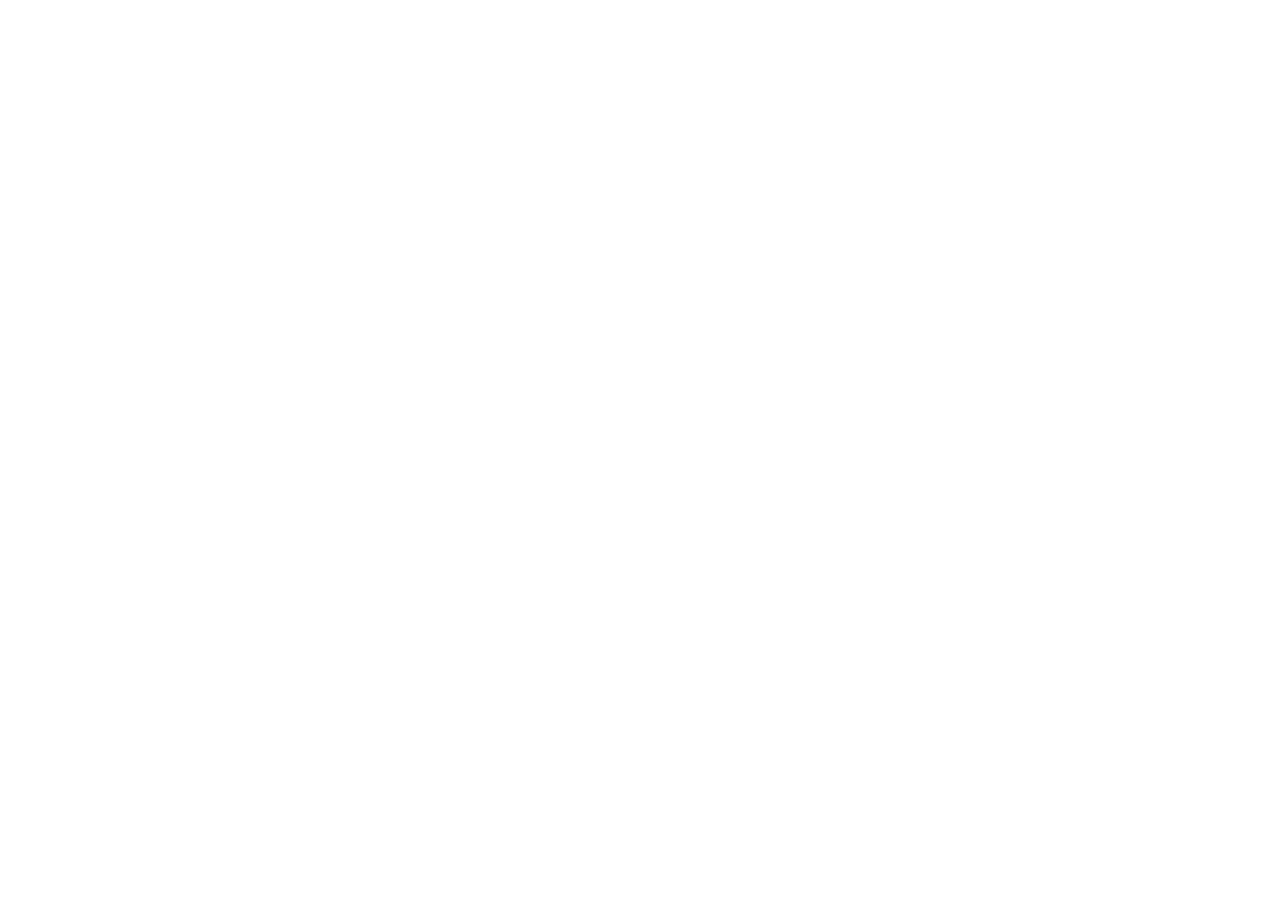
==== index.html @ 35b56613 "Inicializacion de repositorio + Creacion de Directorios + Inicializacion de ficheros" ====
<!DOCTYPE html>
<html lang="en">
<head>
    <meta charset="UTF-8">
    <meta http-equiv="X-UA-Compatible" content="IE=edge">
    <meta name="viewport" content="width=device-width, initial-scale=1.0">
    <link rel="stylesheet" href="css/index.css">
    <title>El Nido Virtual</title>
</head>
<body>
    
</body>
</html>
---- css/index.css ----
* {
    margin: 0;
    padding: 0;
    box-sizing: content-box;
}
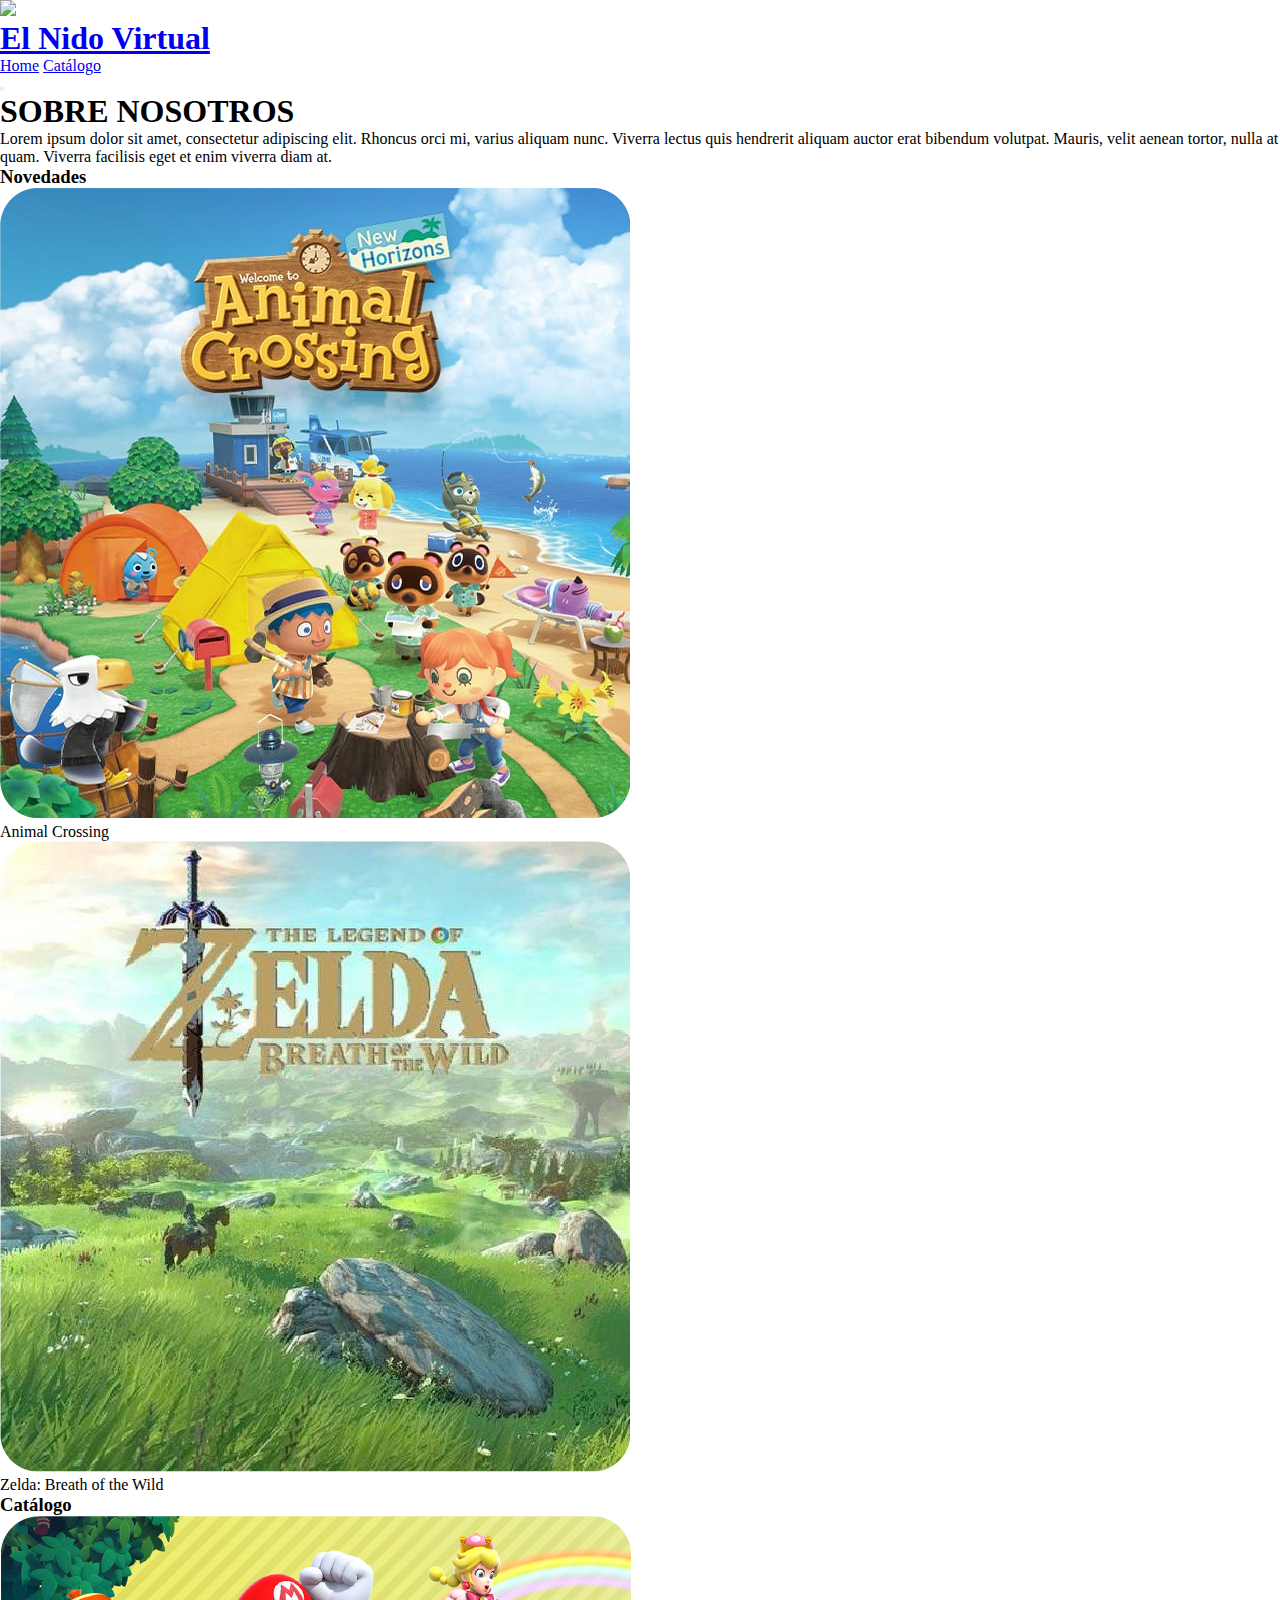
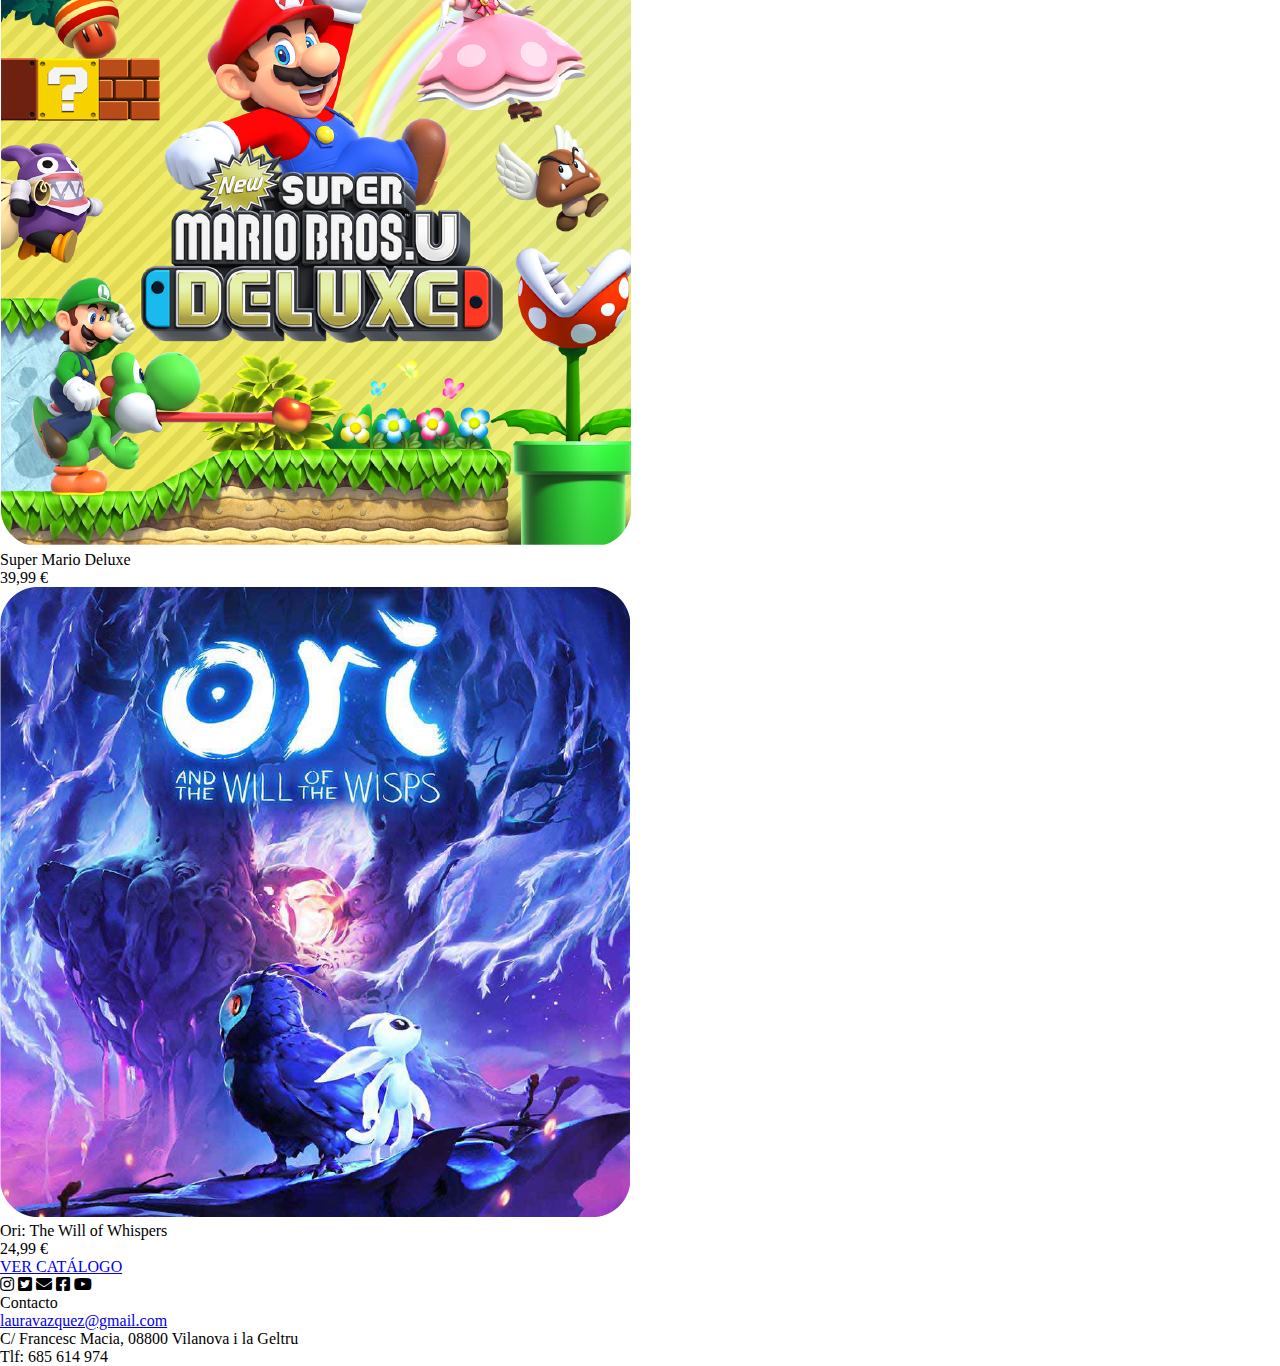
==== commit 84330462: "added an email link" ====
--- a/index.html
+++ b/index.html
@@ -1,13 +1,110 @@
 <!DOCTYPE html>
-<html lang="en">
-<head>
-    <meta charset="UTF-8">
-    <meta http-equiv="X-UA-Compatible" content="IE=edge">
-    <meta name="viewport" content="width=device-width, initial-scale=1.0">
-    <link rel="stylesheet" href="css/index.css">
-    <title>El Nido Virtual</title>
-</head>
-<body>
-    
-</body>
-</html>+<html lang="es">
+  <head>
+    <meta charset="UTF-8" />
+    <meta http-equiv="X-UA-Compatible" content="IE=edge" />
+    <meta name="viewport" content="width=device-width, initial-scale=1.0" />
+    <link rel="preconnect" href="https://fonts.googleapis.com" />
+    <link rel="preconnect" href="https://fonts.gstatic.com" crossorigin />
+    <link
+      href="https://fonts.googleapis.com/css2?family=Bungee&family=Montserrat:wght@400;900&display=swap"
+      rel="stylesheet"
+    />
+    <link rel="stylesheet" href="./css/index.css" />
+    <link rel="stylesheet" href="./css/homepage.css" />
+    <link
+      href="https://cdnjs.cloudflare.com/ajax/libs/font-awesome/5.13.0/css/all.min.css"
+      rel="stylesheet"
+    />
+
+    <title>ElNidoVirtual</title>
+  </head>
+  <body>
+    <header class="main-header">
+      <div class="logo">
+        <a class="main-logo" href="index.html" alt="logo"
+          ><img class="logo-img" src="./img/logo gaming.png" />
+          <h1 class="logo-title">El Nido Virtual</h1>
+        </a>
+      </div>
+      <nav id="nav" class="main-nav">
+        <div class="nav-links">
+          <a class="link-item" href="index.html">Home</a>
+          <a class="link-item" href="catalogue.html">Catálogo</a>
+        </div>
+      </nav>
+      <button id="button-menu" class="button-menu">
+        <span></span>
+        <span></span>
+        <span></span>
+      </button>
+    </header>
+    <main>
+      <div class="secciones">
+        <h1>SOBRE NOSOTROS</h1>
+        <p class="nosotros">
+          Lorem ipsum dolor sit amet, consectetur adipiscing elit. Rhoncus orci
+          mi, varius aliquam nunc. Viverra lectus quis hendrerit aliquam auctor
+          erat bibendum volutpat. Mauris, velit aenean tortor, nulla at quam.
+          Viverra facilisis eget et enim viverra diam at.
+        </p>
+      </div>
+      <div class="secciones">
+        <h3 class="titulo">Novedades</h3>
+        <div class="div-grid">
+          <!--Grid-->
+          <div class="caja-producto">
+            <!--Flex-->
+            <img src="./img/animal.png" />
+            <p class="nproducto">Animal Crossing</p>
+          </div>
+          <div class="caja-producto">
+            <!--Flex-->
+            <img src="./img/zelda.png" />
+            <p class="nproducto">Zelda: Breath of the Wild</p>
+          </div>
+        </div>
+      </div>
+      <div class="secciones">
+        <h3 class="titulo">Catálogo</h3>
+        <div class="div-grid">
+          <!-- Grid -->
+          <div class="caja-producto">
+            <!-- Flex -->
+            <img src="./img/mario_deluxe.png" />
+            <p class="nproducto">Super Mario Deluxe</p>
+            <p class="precio">39,99 €</p>
+          </div>
+          <div class="caja-producto">
+            <!-- Flex -->
+            <img src="./img/ori.png" />
+            <p class="nproducto">Ori: The Will of Whispers</p>
+            <p class="precio">24,99 €</p>
+          </div>
+        </div>
+        <div class="cata">
+          <a href="catalogue.html" class="catalogo">VER CATÁLOGO</a>
+        </div>
+      </div>
+    </main>
+
+    <footer>
+      <div class="social-media">
+        <i class="fab fa-instagram"></i>
+        <i class="fab fa-twitter-square"></i>
+        <i class="fas fa-envelope"></i>
+        <i class="fab fa-facebook-square"></i>
+        <i class="fab fa-youtube"></i>
+      </div>
+      <div class="contact">
+        <p>Contacto</p>
+        <a href="mailto:lauravazquez@gmail.com">
+          <p>lauravazquez@gmail.com</p>
+        </a>
+        <p>C/ Francesc Macia, 08800 Vilanova i la Geltru</p>
+        <p>Tlf: 685 614 974</p>
+      </div>
+    </footer>
+    <script src="./js/index.js"></script>
+  </body>
+</html>
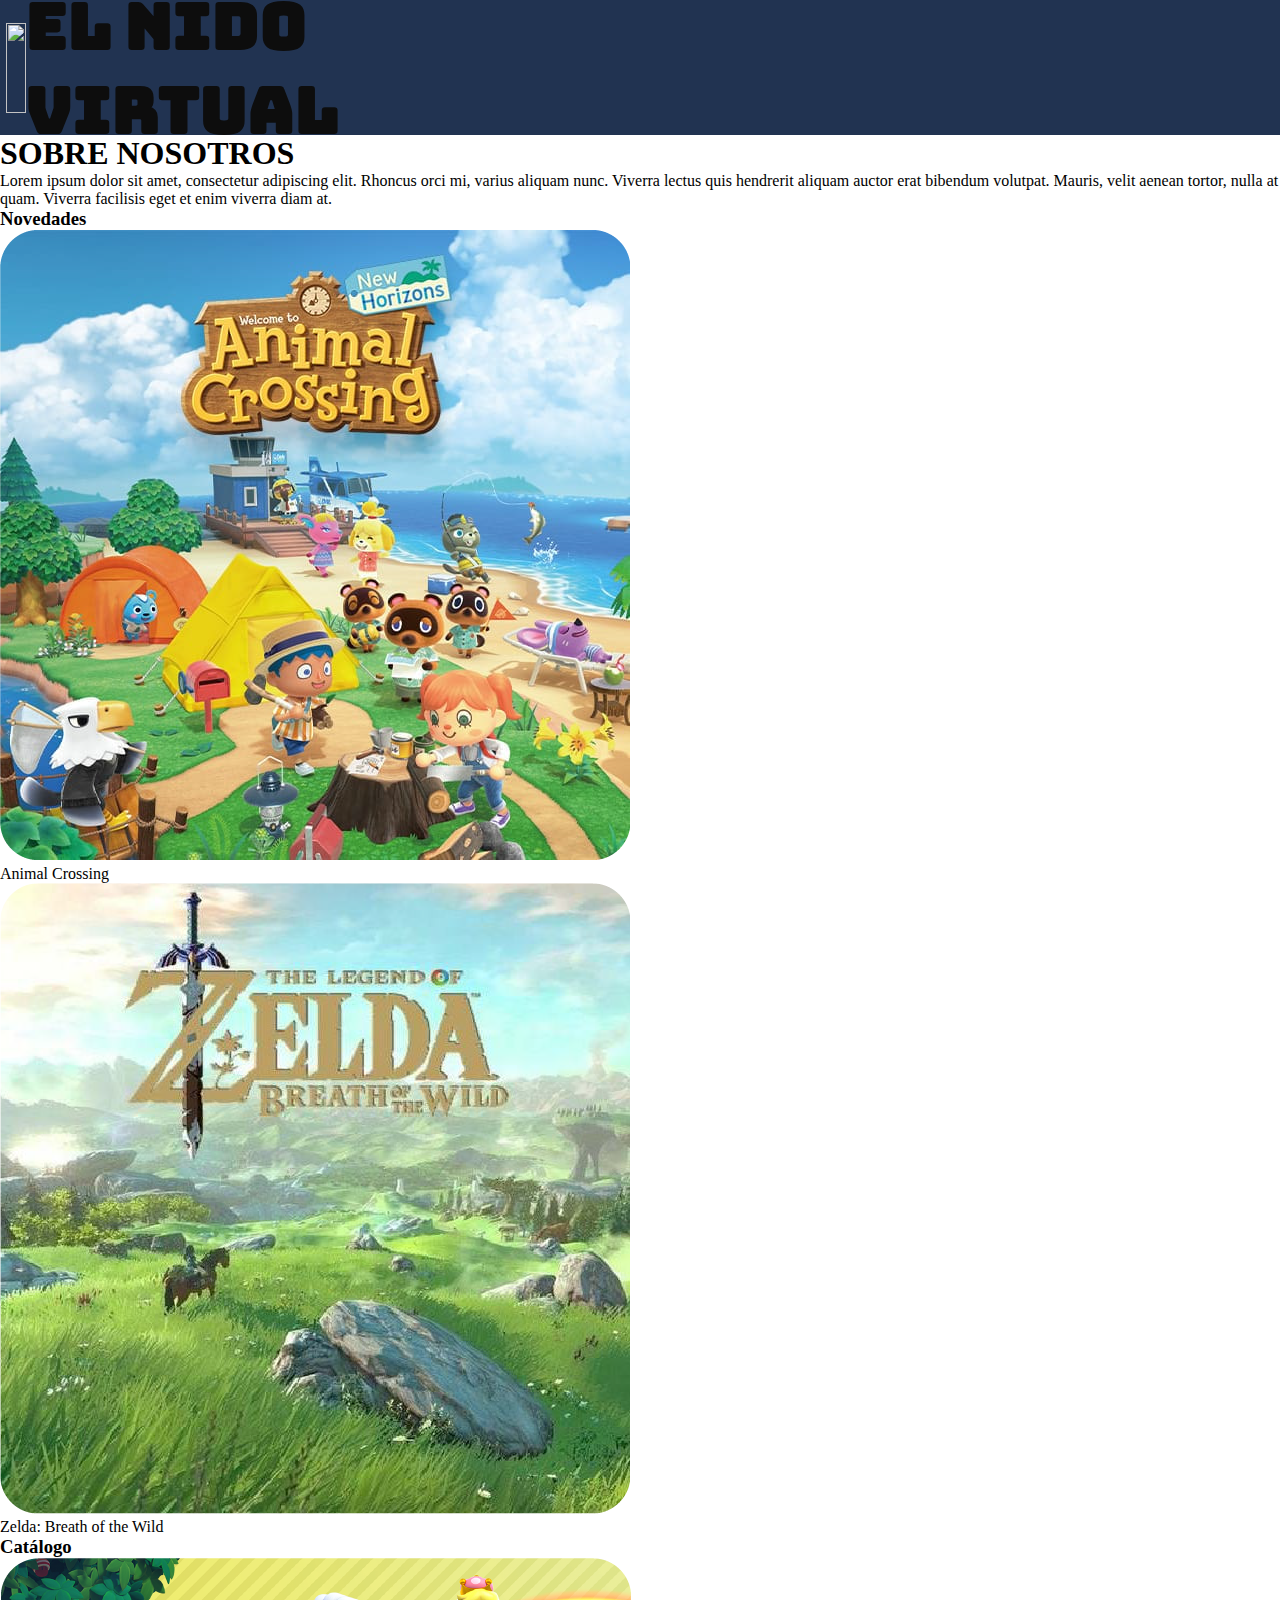
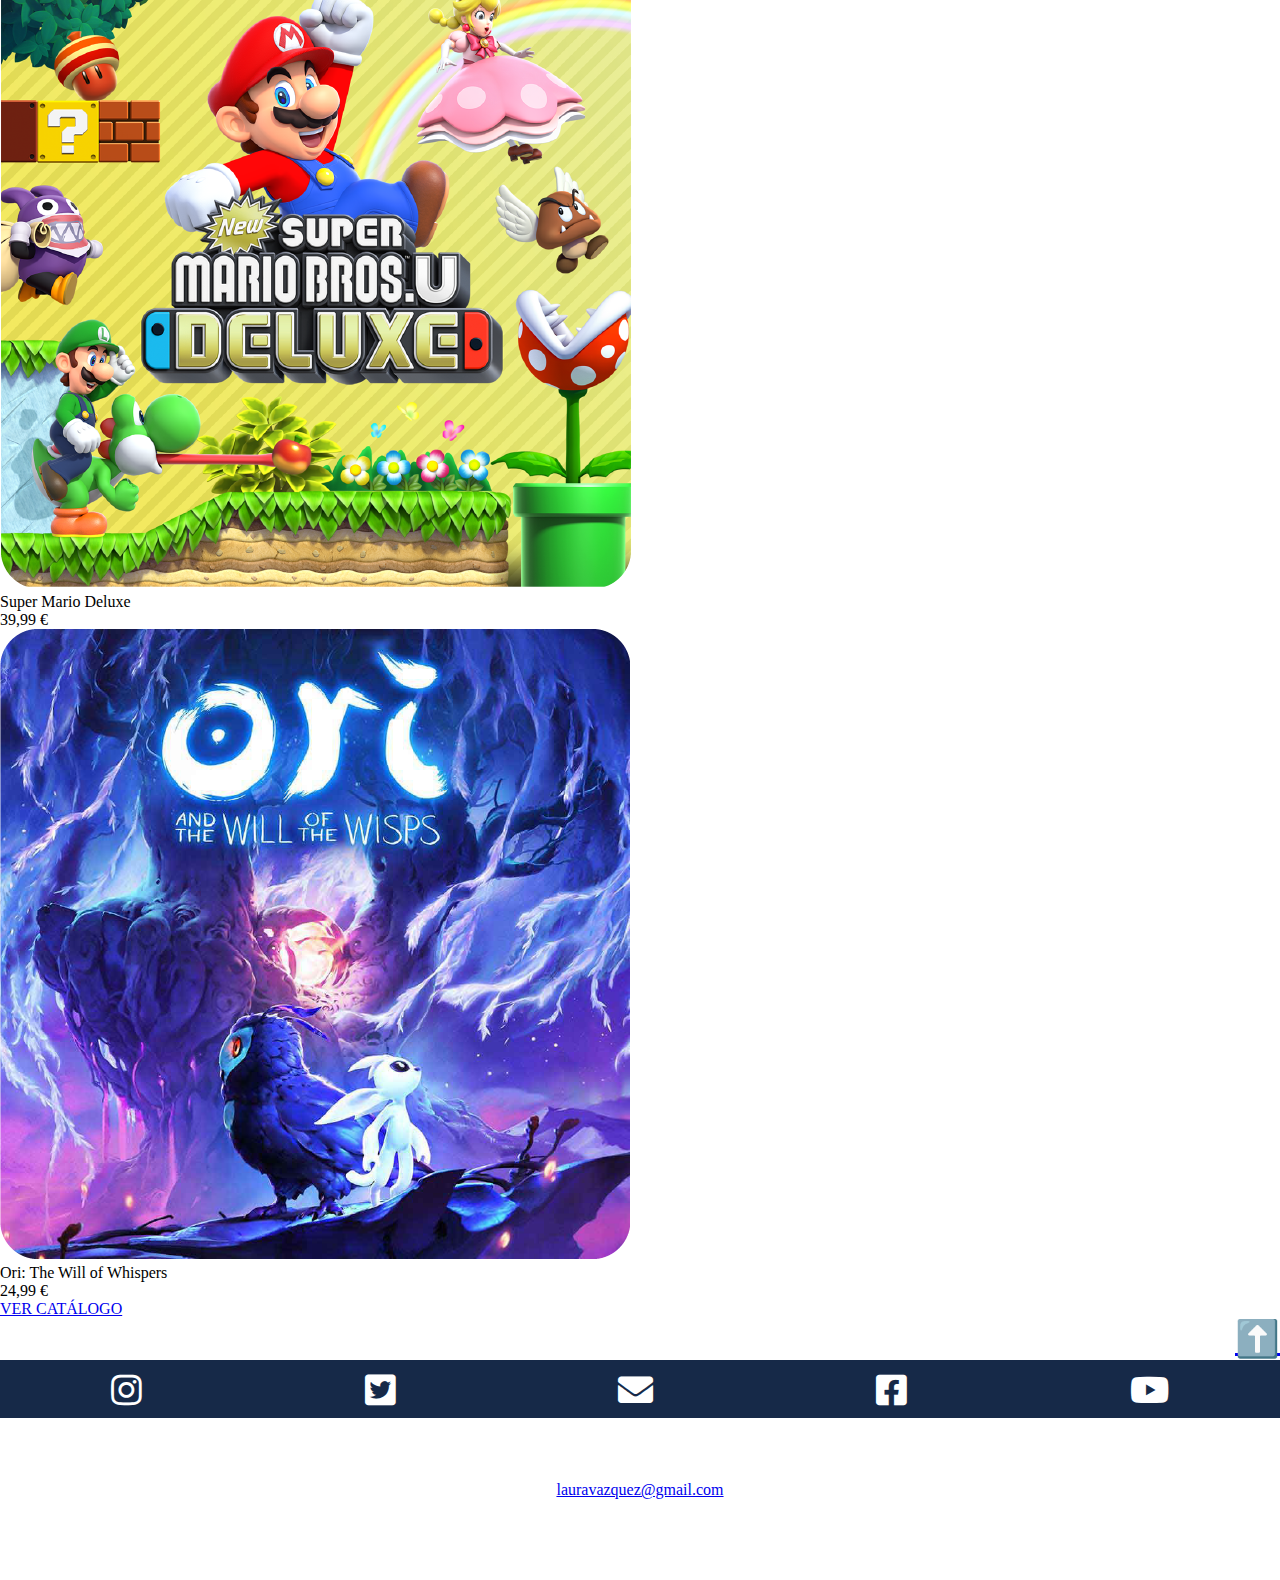
==== commit cfaa21e7: "added up button" ====
--- a/index.html
+++ b/index.html
@@ -85,9 +85,11 @@
         <div class="cata">
           <a href="catalogue.html" class="catalogo">VER CATÁLOGO</a>
         </div>
+        <div>
+          <a href="#button-menu" id="upButton">⬆️</a>
+        </div>
       </div>
     </main>
-
     <footer>
       <div class="social-media">
         <i class="fab fa-instagram"></i>
--- a/css/index.css
+++ b/css/index.css
@@ -1,5 +1,165 @@
 * {
-    margin: 0;
-    padding: 0;
-    box-sizing: content-box;
-}+  margin: 0;
+  padding: 0;
+  box-sizing: content-box;
+}
+
+.main-header {
+  height: 15vh;
+  display: flex;
+  justify-content: space-between;
+  align-items: center;
+  background-color: rgba(22, 41, 72, 1);
+  padding: 0 0.4rem;
+  opacity: 95%;
+}
+
+.main-logo {
+  color: black;
+  font-size: 32px;
+  text-decoration: none;
+  display: flex;
+  align-items: center;
+}
+
+.logo {
+  height: 10vh;
+  width: 50vw;
+  display: flex;
+  justify-content: flex-start;
+}
+
+.logo-img {
+  width: 100%;
+  height: 100%;
+}
+.logo-title {
+  font-family: "Bungee";
+}
+.main-nav {
+  display: flex;
+  justify-content: center;
+  position: fixed;
+  top: 0;
+  right: 0;
+  height: 100vh;
+  width: 70%;
+  margin-right: -100%;
+  transition: all 0.2 linear;
+  z-index: 1;
+  background-color: rgba(22, 41, 72, 1);
+}
+
+.main-nav.show {
+  margin-right: 0;
+}
+
+.nav-links {
+  background-color: rgba(22, 41, 72, 1);
+  display: flex;
+  flex-direction: column;
+  width: 70%;
+  height: 100%;
+  align-items: center;
+  justify-content: flex-start;
+}
+
+.link-item {
+  margin: 2rem;
+  color: white;
+  text-decoration: none;
+  font-weight: bold;
+  position: relative;
+  font-size: 1.5rem;
+}
+
+.button-menu {
+  z-index: 2;
+  width: 40px;
+  height: 40px;
+  border: none;
+  display: flex;
+  background: none;
+  flex-direction: column;
+  align-items: center;
+  justify-content: center;
+  cursor: pointer;
+}
+
+.button-menu span {
+  width: 37px;
+  height: 4px;
+  margin-bottom: 5px;
+  position: relative;
+  background: white;
+  border-radius: 3px;
+  transform-origin: 4px 0px;
+  transition: all 0.2 linear;
+}
+
+.button-menu.close span {
+  opacity: 1;
+  transform: rotate(45deg) translate(0px, 0px);
+  background: #ffffff;
+}
+
+.button-menu.close span:nth-child(2) {
+  transform: rotate(-45deg) translate(-10px, 5.5px);
+}
+
+.button-menu.close span:nth-child(3) {
+  display: none;
+}
+
+@media screen and (min-width: 768px) {
+  .button-menu {
+    display: none;
+  }
+  .main-logo {
+    flex-basis: 30%;
+  }
+  .main-nav {
+    position: static;
+    margin-left: 0;
+    flex-basis: 70%;
+    height: 100%;
+  }
+  .nav-links {
+    width: 100%;
+    flex-direction: row;
+    flex-wrap: wrap;
+    align-items: center;
+    justify-content: flex-end;
+    background: white;
+  }
+  .link-item {
+    display: inline-block;
+    margin-top: 0;
+    margin-right: 2rem;
+  }
+}
+
+.social-media {
+  display: flex;
+  background-color: rgba(22, 41, 72, 1);
+  color: white;
+  align-items: center;
+  justify-content: center;
+  justify-content: space-around;
+  font-size: 35px;
+  padding: 1.3vh 0;
+}
+
+.contact {
+  color: white;
+  display: flex;
+  text-align: center;
+  flex-direction: column;
+  padding: 5vh 0;
+}
+
+#upButton{
+  display: flex;
+  justify-content: flex-end;
+  font-size: 4vh;
+}
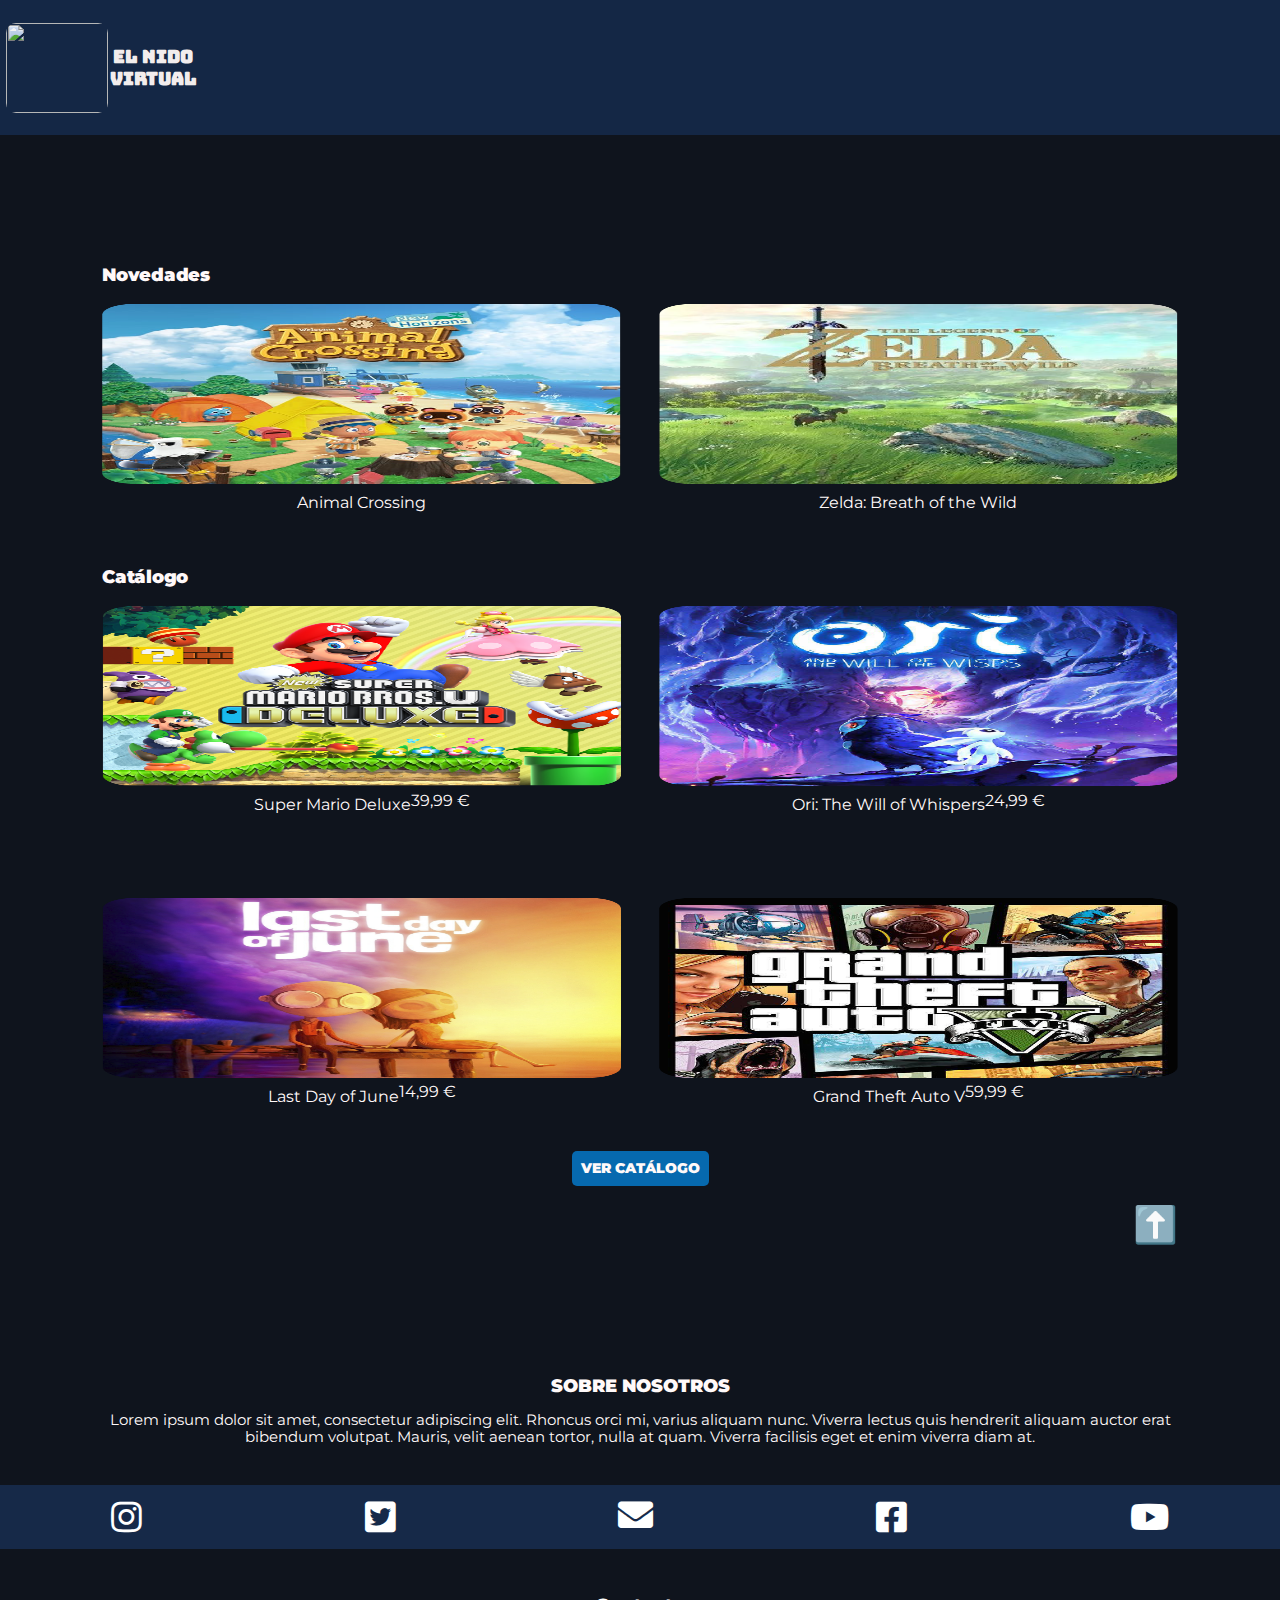
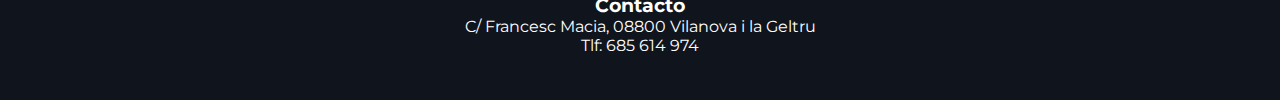
==== commit 02a3f812: "Setting header + footer on every page + Fixing styles on every page while setting header + footer" ====
--- a/index.html
+++ b/index.html
@@ -17,10 +17,10 @@
       rel="stylesheet"
     />
 
-    <title>ElNidoVirtual</title>
+    <title>El Nido Virtual</title>
   </head>
   <body>
-    <header class="main-header">
+    <header id="header" class="main-header">
       <div class="logo">
         <a class="main-logo" href="index.html" alt="logo"
           ><img class="logo-img" src="./img/logo gaming.png" />
@@ -41,17 +41,8 @@
     </header>
     <main>
       <div class="secciones">
-        <h1>SOBRE NOSOTROS</h1>
-        <p class="nosotros">
-          Lorem ipsum dolor sit amet, consectetur adipiscing elit. Rhoncus orci
-          mi, varius aliquam nunc. Viverra lectus quis hendrerit aliquam auctor
-          erat bibendum volutpat. Mauris, velit aenean tortor, nulla at quam.
-          Viverra facilisis eget et enim viverra diam at.
-        </p>
-      </div>
-      <div class="secciones">
         <h3 class="titulo">Novedades</h3>
-        <div class="div-grid">
+        <div class="div-grid div-novedades">
           <!--Grid-->
           <div class="caja-producto">
             <!--Flex-->
@@ -67,7 +58,7 @@
       </div>
       <div class="secciones">
         <h3 class="titulo">Catálogo</h3>
-        <div class="div-grid">
+        <div class="div-grid div-productos">
           <!-- Grid -->
           <div class="caja-producto">
             <!-- Flex -->
@@ -81,28 +72,46 @@
             <p class="nproducto">Ori: The Will of Whispers</p>
             <p class="precio">24,99 €</p>
           </div>
+          <div class="caja-producto">
+            <!-- Flex -->
+            <img src="./img/june.png" />
+            <p class="nproducto">Last Day of June</p>
+            <p class="precio">14,99 €</p>
+          </div>
+          <div class="caja-producto">
+            <!-- Flex -->
+            <img src="./img/gta.png" />
+            <p class="nproducto">Grand Theft Auto V</p>
+            <p class="precio">59,99 €</p>
+          </div>
         </div>
         <div class="cata">
           <a href="catalogue.html" class="catalogo">VER CATÁLOGO</a>
         </div>
         <div>
-          <a href="#button-menu" id="upButton">⬆️</a>
+          <a href="#header" id="upButton">⬆️</a>
         </div>
       </div>
     </main>
     <footer>
+      <div class="nosotros">
+        <h2>SOBRE NOSOTROS</h2>
+        <p>
+          Lorem ipsum dolor sit amet, consectetur adipiscing elit. Rhoncus orci
+          mi, varius aliquam nunc. Viverra lectus quis hendrerit aliquam auctor
+          erat bibendum volutpat. Mauris, velit aenean tortor, nulla at quam.
+          Viverra facilisis eget et enim viverra diam at.
+        </p>
+      </div>
       <div class="social-media">
         <i class="fab fa-instagram"></i>
         <i class="fab fa-twitter-square"></i>
-        <i class="fas fa-envelope"></i>
+        <a target="_blank" href="mailto:lauravazquez@gmail.com"><i class="fas fa-envelope"></i></a>
         <i class="fab fa-facebook-square"></i>
         <i class="fab fa-youtube"></i>
       </div>
       <div class="contact">
-        <p>Contacto</p>
-        <a href="mailto:lauravazquez@gmail.com">
-          <p>lauravazquez@gmail.com</p>
-        </a>
+        <h3>Contacto</h3>
         <p>C/ Francesc Macia, 08800 Vilanova i la Geltru</p>
         <p>Tlf: 685 614 974</p>
       </div>
--- a/css/index.css
+++ b/css/index.css
@@ -3,6 +3,17 @@
   padding: 0;
   box-sizing: content-box;
 }
+main {
+  padding: 8%;
+}
+body {
+  background-color: #0F141D;
+}
+
+img {
+  width:100%;
+  border-radius: 10px;
+}
 
 .main-header {
   height: 15vh;
@@ -35,6 +46,11 @@
 }
 .logo-title {
   font-family: "Bungee";
+  font-weight: 900;
+  font-size: 18px;
+  line-height: 22px;
+  text-align:center;
+  color: #fff9f9;
 }
 .main-nav {
   display: flex;
@@ -139,6 +155,32 @@
   }
 }
 
+.nosotros {
+  display:flex;
+  flex-direction: column;
+  margin-bottom: 3vh;
+  padding: 0 5vw;
+}
+.nosotros h2 {
+  font-family: "Montserrat", sans-serif;
+  font-style: normal;
+  font-weight: 900;
+  font-size: 18px;
+  line-height: 22px;
+  text-align: center;
+  color: #fff9f9;
+}
+.nosotros p {
+  font-family: "Montserrat", sans-serif;
+  font-style: normal;
+  font-weight: normal;
+  font-size: 15px;
+  line-height: 17px;
+  text-align: center;
+  color: #fff9f9;
+  margin: 1.5vh;
+}
+
 .social-media {
   display: flex;
   background-color: rgba(22, 41, 72, 1);
@@ -149,10 +191,18 @@
   font-size: 35px;
   padding: 1.3vh 0;
 }
+.social-media a{
+  color: white;
+}
+
+.secciones {
+  margin: 3vh 0;
+}
 
 .contact {
   color: white;
   display: flex;
+  font-family: 'Montserrat', sans-serif;
   text-align: center;
   flex-direction: column;
   padding: 5vh 0;
--- a/css/homepage.css
+++ b/css/homepage.css
@@ -0,0 +1,71 @@
+a {
+  text-decoration: none;
+  color: #fff9f9;
+}
+img {
+  height: 20vh;
+}
+
+
+
+.titulo {
+  font-family: "Montserrat", sans-serif;
+  font-style: normal;
+  font-weight: 900;
+  font-size: 18px;
+  line-height: 22px;
+  display: flex;
+  align-items: center;
+  letter-spacing: -0.017em;
+  color: #fff9f9;
+}
+
+.div-grid {
+  display: grid;
+  justify-content:space-between;
+  gap: 3vw;
+}
+.div-novedades {
+  grid-template: 1fr / repeat(2, 1fr);
+}
+.div-productos {
+  grid-template: repeat(2, 1fr) / repeat(2, 1fr)
+}
+
+.caja-producto {
+  display: flex;
+  flex-wrap: wrap;
+  justify-content: center;
+  margin: 2vh 0;
+}
+
+.nproducto {
+  font-family: "Montserrat", sans-serif;
+  width: fit-content;
+  text-align: center;
+  color: #fff9f9;
+  margin: 1vh 0;
+}
+
+.cata {
+  display: flex;
+  justify-content: center;
+}
+.catalogo {
+  font-family: "Montserrat", sans-serif;
+  font-style: normal;
+  font-weight: 900;
+  font-size: 14px;
+  line-height: 17px;
+  text-align: center;
+  background: #0669af;
+  padding: 1vh;
+  border-radius: 5px;
+  margin: 2vh 0;
+}
+
+.precio {
+  font-family: "Montserrat", sans-serif;
+  margin: 0.5vh 0;
+  color: #fff9f9;
+}
